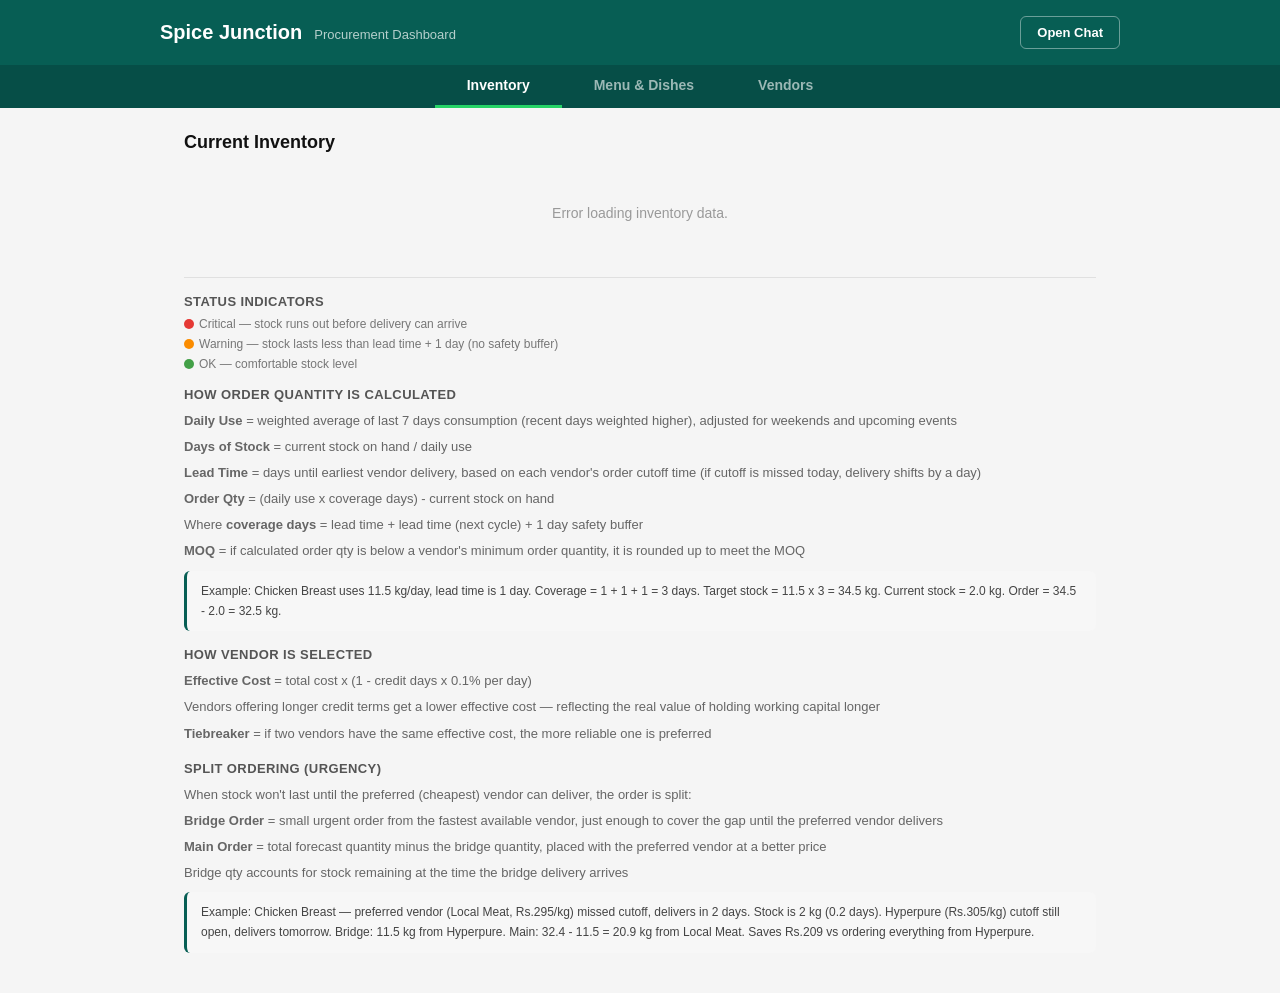
==== proto/ui/dashboard.html @ a5e8b10f "Add vendor dashboard, MOQ, credit-adjusted scoring, and split ordering - Add Vendors tab to dashboar" ====
<!DOCTYPE html>
<html lang="en">
<head>
    <meta charset="UTF-8">
    <meta name="viewport" content="width=device-width, initial-scale=1.0">
    <title>NAM Procurement - Dashboard</title>
    <link rel="stylesheet" href="dashboard.css">
</head>
<body>
    <!-- Header -->
    <div class="db-header">
        <div class="db-header-content">
            <div class="db-header-left">
                <h1>Spice Junction</h1>
                <span class="db-header-subtitle">Procurement Dashboard</span>
            </div>
            <a href="index.html" class="btn-chat">Open Chat</a>
        </div>
    </div>

    <!-- Tab Bar -->
    <div class="db-tab-bar">
        <button class="db-tab active" data-tab="inventory">Inventory</button>
        <button class="db-tab" data-tab="menu">Menu & Dishes</button>
        <button class="db-tab" data-tab="vendors">Vendors</button>
    </div>

    <!-- Inventory View -->
    <div id="inventoryView" class="db-view">
        <div class="db-section-header">
            <div>
                <h2>Current Inventory</h2>
                <span class="db-date" id="inventoryDate"></span>
            </div>
        </div>

        <div id="inventoryContent">
            <p class="loading-text">Loading inventory...</p>
        </div>

        <div class="db-footnotes">
            <div class="db-footnote-section">
                <h3>Status Indicators</h3>
                <div class="db-legend">
                    <span class="legend-item"><span class="dot dot-critical"></span> Critical — stock runs out before delivery can arrive</span>
                    <span class="legend-item"><span class="dot dot-warning"></span> Warning — stock lasts less than lead time + 1 day (no safety buffer)</span>
                    <span class="legend-item"><span class="dot dot-ok"></span> OK — comfortable stock level</span>
                </div>
            </div>
            <div class="db-footnote-section">
                <h3>How Order Quantity is Calculated</h3>
                <div class="db-formula">
                    <p><strong>Daily Use</strong> = weighted average of last 7 days consumption (recent days weighted higher), adjusted for weekends and upcoming events</p>
                    <p><strong>Days of Stock</strong> = current stock on hand / daily use</p>
                    <p><strong>Lead Time</strong> = days until earliest vendor delivery, based on each vendor's order cutoff time (if cutoff is missed today, delivery shifts by a day)</p>
                    <p><strong>Order Qty</strong> = (daily use x coverage days) - current stock on hand</p>
                    <p>Where <strong>coverage days</strong> = lead time + lead time (next cycle) + 1 day safety buffer</p>
                    <p><strong>MOQ</strong> = if calculated order qty is below a vendor's minimum order quantity, it is rounded up to meet the MOQ</p>
                    <p class="db-formula-example">Example: Chicken Breast uses 11.5 kg/day, lead time is 1 day. Coverage = 1 + 1 + 1 = 3 days. Target stock = 11.5 x 3 = 34.5 kg. Current stock = 2.0 kg. Order = 34.5 - 2.0 = 32.5 kg.</p>
                </div>
            </div>
            <div class="db-footnote-section">
                <h3>How Vendor is Selected</h3>
                <div class="db-formula">
                    <p><strong>Effective Cost</strong> = total cost x (1 - credit days x 0.1% per day)</p>
                    <p>Vendors offering longer credit terms get a lower effective cost — reflecting the real value of holding working capital longer</p>
                    <p><strong>Tiebreaker</strong> = if two vendors have the same effective cost, the more reliable one is preferred</p>
                </div>
            </div>
            <div class="db-footnote-section">
                <h3>Split Ordering (Urgency)</h3>
                <div class="db-formula">
                    <p>When stock won't last until the preferred (cheapest) vendor can deliver, the order is split:</p>
                    <p><strong>Bridge Order</strong> = small urgent order from the fastest available vendor, just enough to cover the gap until the preferred vendor delivers</p>
                    <p><strong>Main Order</strong> = total forecast quantity minus the bridge quantity, placed with the preferred vendor at a better price</p>
                    <p>Bridge qty accounts for stock remaining at the time the bridge delivery arrives</p>
                    <p class="db-formula-example">Example: Chicken Breast — preferred vendor (Local Meat, Rs.295/kg) missed cutoff, delivers in 2 days. Stock is 2 kg (0.2 days). Hyperpure (Rs.305/kg) cutoff still open, delivers tomorrow. Bridge: 11.5 kg from Hyperpure. Main: 32.4 - 11.5 = 20.9 kg from Local Meat. Saves Rs.209 vs ordering everything from Hyperpure.</p>
                </div>
            </div>
        </div>
    </div>

    <!-- Menu View -->
    <div id="menuView" class="db-view" style="display:none">
        <div class="db-section-header">
            <div>
                <h2>Dishes & Ingredient Breakdown</h2>
                <span class="db-date" id="menuPeriod"></span>
            </div>
        </div>

        <div id="menuContent">
            <p class="loading-text">Loading menu data...</p>
        </div>
    </div>

    <!-- Vendors View -->
    <div id="vendorsView" class="db-view" style="display:none">
        <div class="db-section-header">
            <div>
                <h2>Vendors & Ingredients</h2>
                <span class="db-date" id="vendorsDate"></span>
            </div>
        </div>

        <div id="vendorsContent">
            <p class="loading-text">Loading vendor data...</p>
        </div>

        <div class="db-footnotes">
            <div class="db-footnote-section">
                <h3>About Vendor Data</h3>
                <div class="db-formula">
                    <p><strong>Latest Price</strong> = price from the most recent pricing snapshot</p>
                    <p><strong>Avg Price</strong> = average across all historical pricing snapshots</p>
                    <p><strong>Reliability</strong> = on-time delivery percentage based on past orders</p>
                    <p><strong>Cutoff Time</strong> = orders placed after this time ship the next business day</p>
                </div>
            </div>
        </div>
    </div>

    <script src="dashboard.js"></script>
</body>
</html>
---- proto/ui/dashboard.css ----
* {
    margin: 0;
    padding: 0;
    box-sizing: border-box;
}

body {
    font-family: -apple-system, BlinkMacSystemFont, 'Segoe UI', 'Helvetica Neue', sans-serif;
    background-color: #f5f5f5;
    color: #222;
}

/* ====== Header ====== */
.db-header {
    background-color: #075E54;
    color: white;
    padding: 16px 24px;
    box-shadow: 0 2px 5px rgba(0, 0, 0, 0.15);
}

.db-header-content {
    max-width: 960px;
    margin: 0 auto;
    display: flex;
    justify-content: space-between;
    align-items: center;
}

.db-header-left {
    display: flex;
    align-items: baseline;
    gap: 12px;
}

.db-header h1 {
    font-size: 20px;
    font-weight: 700;
}

.db-header-subtitle {
    font-size: 13px;
    color: rgba(255, 255, 255, 0.7);
}

.btn-chat {
    color: white;
    text-decoration: none;
    font-size: 13px;
    font-weight: 600;
    padding: 8px 16px;
    border-radius: 6px;
    border: 1px solid rgba(255, 255, 255, 0.4);
    transition: all 0.2s;
}

.btn-chat:hover {
    background-color: rgba(255, 255, 255, 0.1);
    border-color: rgba(255, 255, 255, 0.7);
}

/* ====== Tab Bar ====== */
.db-tab-bar {
    background-color: #064E47;
    display: flex;
    justify-content: center;
    gap: 0;
}

.db-tab {
    padding: 12px 32px;
    background: none;
    border: none;
    color: rgba(255, 255, 255, 0.6);
    font-size: 14px;
    font-weight: 600;
    cursor: pointer;
    border-bottom: 3px solid transparent;
    transition: all 0.2s;
}

.db-tab:hover {
    color: rgba(255, 255, 255, 0.85);
}

.db-tab.active {
    color: white;
    border-bottom-color: #25D366;
}

/* ====== View Container ====== */
.db-view {
    max-width: 960px;
    margin: 0 auto;
    padding: 24px;
}

.db-section-header {
    display: flex;
    justify-content: space-between;
    align-items: flex-start;
    margin-bottom: 16px;
}

.db-section-header h2 {
    font-size: 18px;
    font-weight: 700;
    color: #111;
    margin-bottom: 4px;
}

.db-date {
    font-size: 13px;
    color: #777;
}

/* ====== Legend ====== */
.db-legend {
    display: flex;
    flex-direction: column;
    gap: 6px;
    font-size: 12px;
    color: #777;
}

.db-footnotes {
    margin-top: 24px;
    padding-top: 16px;
    border-top: 1px solid #e0e0e0;
}

.db-footnote-section {
    margin-bottom: 16px;
}

.db-footnote-section h3 {
    font-size: 13px;
    font-weight: 700;
    color: #555;
    margin-bottom: 8px;
    text-transform: uppercase;
    letter-spacing: 0.4px;
}

.db-formula {
    font-size: 13px;
    color: #666;
    line-height: 1.7;
}

.db-formula p {
    margin-bottom: 4px;
}

.db-formula-example {
    margin-top: 8px;
    padding: 10px 14px;
    background: #f7f7f7;
    border-radius: 6px;
    border-left: 3px solid #075E54;
    color: #444;
    font-size: 12px;
}

.legend-item {
    display: flex;
    align-items: center;
    gap: 5px;
}

.dot {
    width: 10px;
    height: 10px;
    border-radius: 50%;
    display: inline-block;
    flex-shrink: 0;
}

.dot-critical { background-color: #e53935; }
.dot-warning  { background-color: #fb8c00; }
.dot-ok       { background-color: #43a047; }

/* ====== Inventory Cards ====== */
.inv-card {
    background: white;
    border-radius: 8px;
    margin-bottom: 10px;
    box-shadow: 0 1px 3px rgba(0, 0, 0, 0.08);
    overflow: hidden;
}

.inv-row {
    display: flex;
    justify-content: space-between;
    align-items: center;
    padding: 14px 20px;
    cursor: pointer;
    transition: background-color 0.15s;
}

.inv-row:hover {
    background-color: #fafafa;
}

.inv-left {
    display: flex;
    align-items: center;
    gap: 10px;
    min-width: 200px;
}

.inv-info {
    display: flex;
    flex-direction: column;
    gap: 2px;
}

.inv-name {
    font-weight: 600;
    font-size: 14px;
    color: #111;
}

.inv-meta {
    font-size: 12px;
    color: #888;
}

.inv-stats {
    display: flex;
    align-items: center;
    gap: 24px;
}

.inv-stat {
    display: flex;
    flex-direction: column;
    align-items: flex-end;
    min-width: 70px;
}

.inv-stat-value {
    font-size: 14px;
    font-weight: 700;
    color: #222;
    white-space: nowrap;
}

.inv-stat-label {
    font-size: 10px;
    color: #999;
    text-transform: uppercase;
    letter-spacing: 0.3px;
    margin-top: 1px;
}

.val-critical { color: #e53935; font-weight: 700; }
.val-warning  { color: #fb8c00; font-weight: 700; }
.val-ok       { color: #43a047; font-weight: 600; }
.val-order    { color: #1565c0; font-weight: 700; }

.moq-note {
    font-size: 10px;
    color: #e67e22;
    font-weight: normal;
}

/* Expandable vendor details */
.inv-details {
    display: none;
    border-top: 1px solid #eee;
}

.inv-card.expanded .inv-details {
    display: block;
}

.inv-card .expand-icon {
    font-size: 11px;
    color: #bbb;
    transition: transform 0.2s;
    margin-left: 8px;
}

.inv-card.expanded .expand-icon {
    transform: rotate(180deg);
}

.inv-vendor-table {
    width: 100%;
    border-collapse: collapse;
    font-size: 13px;
}

.inv-vendor-table thead {
    background: #f7f7f7;
}

.inv-vendor-table th {
    padding: 8px 20px;
    text-align: left;
    font-weight: 600;
    color: #666;
    font-size: 11px;
    text-transform: uppercase;
    letter-spacing: 0.3px;
}

.inv-vendor-table th.num {
    text-align: right;
}

.inv-vendor-table td {
    padding: 8px 20px;
    color: #333;
    border-top: 1px solid #f5f5f5;
}

.inv-vendor-table td.num {
    text-align: right;
    font-weight: 500;
    font-variant-numeric: tabular-nums;
}

.inv-vendor-table tbody tr:last-child td {
    padding-bottom: 12px;
}

.cutoff-ok {
    color: #43a047;
    font-weight: 600;
}

.cutoff-missed {
    color: #e53935;
    font-weight: 600;
}

.vendor-reliability {
    font-size: 11px;
    color: #999;
    font-weight: 400;
}

.no-vendors {
    text-align: center;
    color: #999;
    padding: 16px;
    font-style: italic;
}

.loading-text {
    text-align: center;
    color: #999;
    padding: 32px 0;
    font-size: 14px;
}

/* ====== Menu Dish Cards ====== */
.dish-card {
    background: white;
    border-radius: 8px;
    margin-bottom: 10px;
    box-shadow: 0 1px 3px rgba(0, 0, 0, 0.08);
    overflow: hidden;
}

.dish-row {
    display: flex;
    justify-content: space-between;
    align-items: center;
    padding: 14px 20px;
    cursor: pointer;
    transition: background-color 0.15s;
}

.dish-row:hover {
    background-color: #fafafa;
}

.dish-info {
    display: flex;
    flex-direction: column;
    gap: 3px;
}

.dish-name {
    font-weight: 600;
    font-size: 15px;
    color: #111;
}

.dish-meta {
    font-size: 12px;
    color: #888;
}

.dish-stats {
    display: flex;
    align-items: center;
    gap: 20px;
    font-size: 14px;
}

.dish-stat {
    display: flex;
    flex-direction: column;
    align-items: flex-end;
}

.dish-stat-value {
    font-weight: 700;
    color: #111;
}

.dish-stat-label {
    font-size: 10px;
    color: #999;
    text-transform: uppercase;
    letter-spacing: 0.3px;
}

.dish-stat-value.zero {
    color: #ccc;
    font-style: italic;
    font-weight: 400;
}

.expand-icon {
    font-size: 11px;
    color: #bbb;
    transition: transform 0.2s;
    margin-left: 8px;
}

.dish-card.expanded .expand-icon {
    transform: rotate(180deg);
}

/* Ingredient breakdown table */
.dish-ingredients {
    display: none;
    border-top: 1px solid #eee;
}

.dish-card.expanded .dish-ingredients {
    display: block;
}

.ing-table {
    width: 100%;
    border-collapse: collapse;
    font-size: 13px;
}

.ing-table thead {
    background: #f7f7f7;
}

.ing-table th {
    padding: 8px 20px;
    text-align: left;
    font-weight: 600;
    color: #666;
    font-size: 11px;
    text-transform: uppercase;
    letter-spacing: 0.3px;
}

.ing-table th.num {
    text-align: right;
}

.ing-table td {
    padding: 7px 20px;
    color: #333;
    border-top: 1px solid #f5f5f5;
}

.ing-table td.num {
    text-align: right;
    font-weight: 500;
    font-variant-numeric: tabular-nums;
}

.ing-table tbody tr:last-child td {
    padding-bottom: 12px;
}

/* ====== Vendor Cards ====== */
.vendor-card {
    background: white;
    border-radius: 8px;
    margin-bottom: 10px;
    box-shadow: 0 1px 3px rgba(0, 0, 0, 0.08);
    overflow: hidden;
}

.vendor-row {
    display: flex;
    justify-content: space-between;
    align-items: center;
    padding: 14px 20px;
    cursor: pointer;
    transition: background-color 0.15s;
}

.vendor-row:hover {
    background-color: #fafafa;
}

.vendor-left {
    display: flex;
    align-items: center;
    gap: 10px;
    min-width: 200px;
}

.vendor-info {
    display: flex;
    flex-direction: column;
    gap: 2px;
}

.vendor-name {
    font-weight: 600;
    font-size: 15px;
    color: #111;
}

.vendor-meta {
    font-size: 12px;
    color: #888;
}

.vendor-stats {
    display: flex;
    align-items: center;
    gap: 24px;
}

.vendor-stat {
    display: flex;
    flex-direction: column;
    align-items: flex-end;
    min-width: 60px;
}

.vendor-stat-value {
    font-size: 14px;
    font-weight: 700;
    color: #222;
    white-space: nowrap;
}

.vendor-stat-label {
    font-size: 10px;
    color: #999;
    text-transform: uppercase;
    letter-spacing: 0.3px;
    margin-top: 1px;
}

.vendor-details {
    display: none;
    border-top: 1px solid #eee;
}

.vendor-card.expanded .vendor-details {
    display: block;
}

.vendor-card .expand-icon {
    font-size: 11px;
    color: #bbb;
    transition: transform 0.2s;
    margin-left: 8px;
}

.vendor-card.expanded .expand-icon {
    transform: rotate(180deg);
}

.vendor-contact-bar {
    display: flex;
    gap: 24px;
    padding: 10px 20px;
    background: #f9f9f9;
    font-size: 12px;
    color: #666;
    border-bottom: 1px solid #f0f0f0;
}

.vendor-ing-table {
    width: 100%;
    border-collapse: collapse;
    font-size: 13px;
}

.vendor-ing-table thead {
    background: #f7f7f7;
}

.vendor-ing-table th {
    padding: 8px 20px;
    text-align: left;
    font-weight: 600;
    color: #666;
    font-size: 11px;
    text-transform: uppercase;
    letter-spacing: 0.3px;
}

.vendor-ing-table th.num {
    text-align: right;
}

.vendor-ing-table td {
    padding: 7px 20px;
    color: #333;
    border-top: 1px solid #f5f5f5;
}

.vendor-ing-table td.num {
    text-align: right;
    font-weight: 500;
    font-variant-numeric: tabular-nums;
}

.vendor-ing-table tbody tr:last-child td {
    padding-bottom: 12px;
}

/* ====== Responsive ====== */
@media (max-width: 768px) {
    .db-view {
        padding: 16px;
    }

    .db-header-left {
        flex-direction: column;
        gap: 2px;
    }

    .db-section-header {
        flex-direction: column;
        gap: 8px;
    }

    .db-table {
        font-size: 13px;
    }

    .db-table th,
    .db-table td {
        padding: 8px 10px;
    }

    .dish-stats {
        gap: 12px;
    }
}

/* ====== Scrollbar ====== */
body::-webkit-scrollbar {
    width: 8px;
}

body::-webkit-scrollbar-track {
    background: #f5f5f5;
}

body::-webkit-scrollbar-thumb {
    background: #ccc;
    border-radius: 4px;
}

body::-webkit-scrollbar-thumb:hover {
    background: #aaa;
}
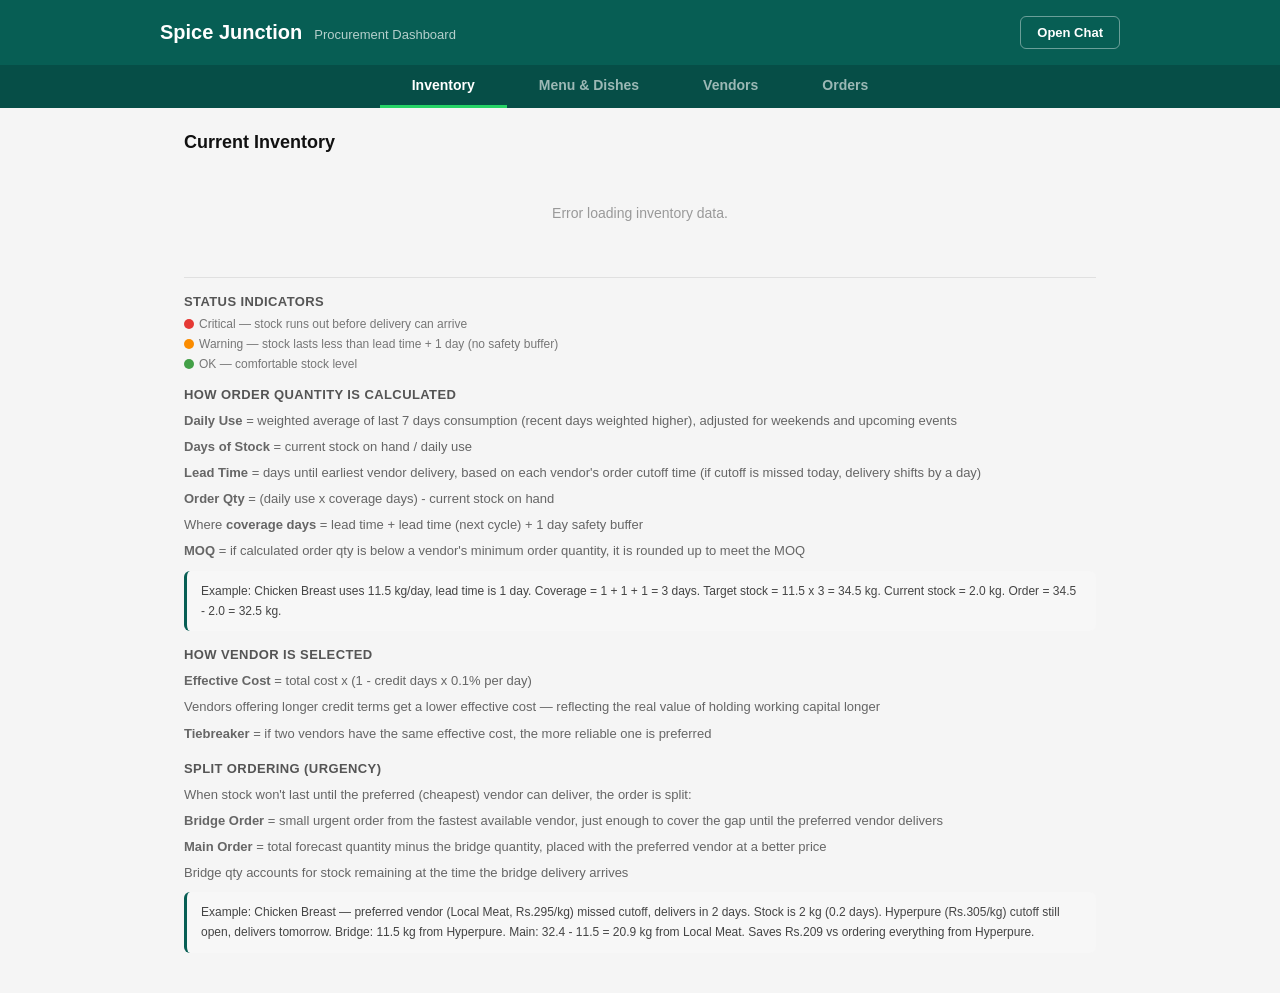
==== commit 1c98c996: "Implement context-aware order placement with smart queuing Add two major features to the procurement" ====
--- a/proto/ui/dashboard.html
+++ b/proto/ui/dashboard.html
@@ -23,6 +23,7 @@
         <button class="db-tab active" data-tab="inventory">Inventory</button>
         <button class="db-tab" data-tab="menu">Menu & Dishes</button>
         <button class="db-tab" data-tab="vendors">Vendors</button>
+        <button class="db-tab" data-tab="orders">Orders</button>
     </div>
 
     <!-- Inventory View -->
@@ -120,6 +121,26 @@
         </div>
     </div>
 
+    <!-- Orders View -->
+    <div id="ordersView" class="db-view" style="display:none">
+        <div class="db-section-header">
+            <div>
+                <h2>Orders</h2>
+                <span class="db-date" id="ordersDate"></span>
+            </div>
+            <div class="db-filter-bar">
+                <button class="filter-btn active" data-status="all">All</button>
+                <button class="filter-btn" data-status="queued">Queued</button>
+                <button class="filter-btn" data-status="dispatched">Dispatched</button>
+                <button class="filter-btn" data-status="confirmed">Confirmed</button>
+                <button class="filter-btn" data-status="cancelled">Cancelled</button>
+            </div>
+        </div>
+        <div id="ordersContent">
+            <p class="loading-text">Loading orders...</p>
+        </div>
+    </div>
+
     <script src="dashboard.js"></script>
 </body>
 </html>
--- a/proto/ui/dashboard.css
+++ b/proto/ui/dashboard.css
@@ -677,3 +677,161 @@
 body::-webkit-scrollbar-thumb:hover {
     background: #aaa;
 }
+
+/* ====== Orders ====== */
+
+.db-filter-bar {
+    display: flex;
+    gap: 8px;
+    margin-bottom: 20px;
+}
+
+.filter-btn {
+    padding: 8px 16px;
+    background-color: #f0f0f0;
+    border: 1px solid #ddd;
+    border-radius: 4px;
+    cursor: pointer;
+    font-size: 13px;
+    font-weight: 600;
+    transition: all 0.2s;
+}
+
+.filter-btn:hover {
+    background-color: #e5e5e5;
+}
+
+.filter-btn.active {
+    background-color: #075E54;
+    color: white;
+    border-color: #075E54;
+}
+
+.order-card {
+    background-color: white;
+    border: 1px solid #ddd;
+    border-radius: 6px;
+    padding: 16px;
+    margin-bottom: 12px;
+    box-shadow: 0 1px 3px rgba(0, 0, 0, 0.1);
+}
+
+.order-header {
+    display: flex;
+    justify-content: space-between;
+    align-items: center;
+    margin-bottom: 12px;
+    padding-bottom: 12px;
+    border-bottom: 1px solid #f0f0f0;
+}
+
+.order-id {
+    font-weight: 700;
+    color: #222;
+    font-size: 14px;
+}
+
+.status-badge {
+    padding: 4px 12px;
+    border-radius: 4px;
+    font-size: 11px;
+    font-weight: 700;
+    text-transform: uppercase;
+}
+
+.status-queued {
+    background-color: #ffd700;
+    color: #333;
+}
+
+.status-dispatched {
+    background-color: #4CAF50;
+    color: white;
+}
+
+.status-confirmed {
+    background-color: #2196F3;
+    color: white;
+}
+
+.status-cancelled {
+    background-color: #9E9E9E;
+    color: white;
+}
+
+.status-suggested {
+    background-color: #9C27B0;
+    color: white;
+}
+
+.order-body {
+    font-size: 13px;
+    color: #555;
+    margin-bottom: 12px;
+}
+
+.order-items,
+.order-cost,
+.order-created {
+    margin-bottom: 8px;
+}
+
+.order-items strong,
+.order-cost strong,
+.order-created strong {
+    color: #222;
+}
+
+.order-schedule {
+    margin-top: 8px;
+    padding: 8px;
+    background-color: #f9f9f9;
+    border-left: 3px solid #075E54;
+    color: #222;
+    font-weight: 500;
+}
+
+.order-actions {
+    display: flex;
+    gap: 8px;
+    margin-top: 12px;
+    padding-top: 12px;
+    border-top: 1px solid #f0f0f0;
+}
+
+.btn-action {
+    padding: 8px 16px;
+    border: none;
+    border-radius: 4px;
+    font-size: 12px;
+    font-weight: 600;
+    cursor: pointer;
+    transition: all 0.2s;
+}
+
+.btn-confirm {
+    background-color: #2196F3;
+    color: white;
+}
+
+.btn-confirm:hover {
+    background-color: #1976D2;
+}
+
+.btn-cancel {
+    background-color: #f44336;
+    color: white;
+}
+
+.btn-cancel:hover {
+    background-color: #d32f2f;
+}
+
+.btn-send-now {
+    background-color: #4CAF50;
+    color: white;
+}
+
+.btn-send-now:hover {
+    background-color: #388E3C;
+}
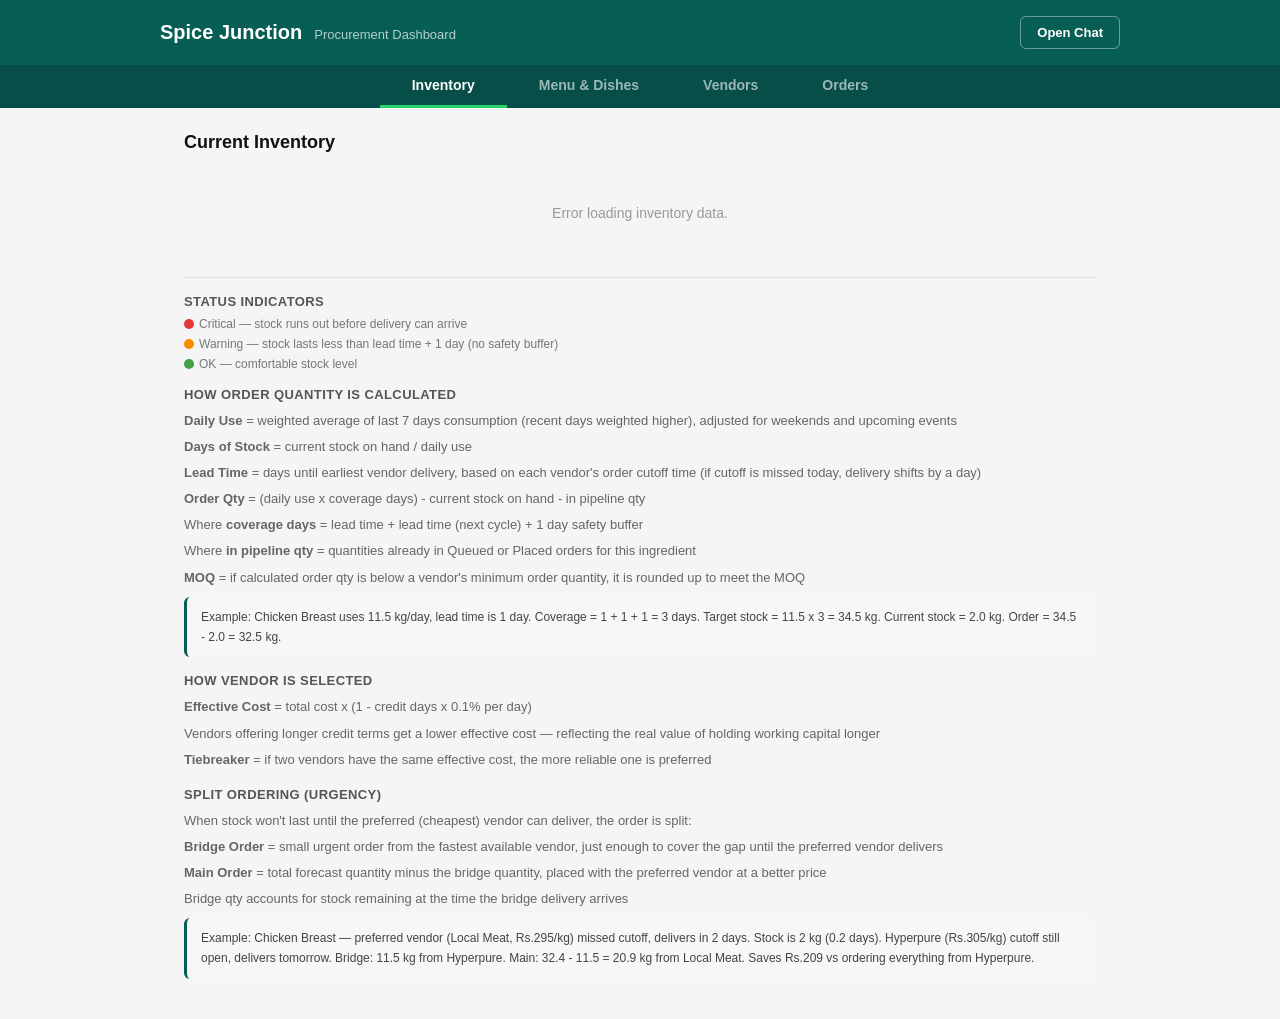
==== commit b92a30a2: "Fix: MOQ check, split order inflation, and forecast Place Order button - MOQ check now compares agai" ====
--- a/proto/ui/dashboard.html
+++ b/proto/ui/dashboard.html
@@ -54,8 +54,9 @@
                     <p><strong>Daily Use</strong> = weighted average of last 7 days consumption (recent days weighted higher), adjusted for weekends and upcoming events</p>
                     <p><strong>Days of Stock</strong> = current stock on hand / daily use</p>
                     <p><strong>Lead Time</strong> = days until earliest vendor delivery, based on each vendor's order cutoff time (if cutoff is missed today, delivery shifts by a day)</p>
-                    <p><strong>Order Qty</strong> = (daily use x coverage days) - current stock on hand</p>
+                    <p><strong>Order Qty</strong> = (daily use x coverage days) - current stock on hand - in pipeline qty</p>
                     <p>Where <strong>coverage days</strong> = lead time + lead time (next cycle) + 1 day safety buffer</p>
+                    <p>Where <strong>in pipeline qty</strong> = quantities already in Queued or Placed orders for this ingredient</p>
                     <p><strong>MOQ</strong> = if calculated order qty is below a vendor's minimum order quantity, it is rounded up to meet the MOQ</p>
                     <p class="db-formula-example">Example: Chicken Breast uses 11.5 kg/day, lead time is 1 day. Coverage = 1 + 1 + 1 = 3 days. Target stock = 11.5 x 3 = 34.5 kg. Current stock = 2.0 kg. Order = 34.5 - 2.0 = 32.5 kg.</p>
                 </div>
@@ -130,9 +131,10 @@
             </div>
             <div class="db-filter-bar">
                 <button class="filter-btn active" data-status="all">All</button>
+                <button class="filter-btn" data-status="suggested">Suggested</button>
                 <button class="filter-btn" data-status="queued">Queued</button>
-                <button class="filter-btn" data-status="dispatched">Dispatched</button>
-                <button class="filter-btn" data-status="confirmed">Confirmed</button>
+                <button class="filter-btn" data-status="placed">Placed</button>
+                <button class="filter-btn" data-status="received">Received</button>
                 <button class="filter-btn" data-status="cancelled">Cancelled</button>
             </div>
         </div>
--- a/proto/ui/dashboard.css
+++ b/proto/ui/dashboard.css
@@ -253,10 +253,11 @@
     margin-top: 1px;
 }
 
-.val-critical { color: #e53935; font-weight: 700; }
-.val-warning  { color: #fb8c00; font-weight: 700; }
-.val-ok       { color: #43a047; font-weight: 600; }
-.val-order    { color: #1565c0; font-weight: 700; }
+.val-critical  { color: #e53935; font-weight: 700; }
+.val-warning   { color: #fb8c00; font-weight: 700; }
+.val-ok        { color: #43a047; font-weight: 600; }
+.val-order     { color: #1565c0; font-weight: 700; }
+.val-pipeline  { color: #7d5a00; font-weight: 600; }
 
 .moq-note {
     font-size: 10px;
@@ -710,19 +711,19 @@
 .order-card {
     background-color: white;
     border: 1px solid #ddd;
-    border-radius: 6px;
-    padding: 16px;
+    border-radius: 8px;
+    padding: 0;
     margin-bottom: 12px;
-    box-shadow: 0 1px 3px rgba(0, 0, 0, 0.1);
+    box-shadow: 0 1px 3px rgba(0, 0, 0, 0.08);
+    overflow: hidden;
 }
 
 .order-header {
     display: flex;
     justify-content: space-between;
     align-items: center;
-    margin-bottom: 12px;
-    padding-bottom: 12px;
-    border-bottom: 1px solid #f0f0f0;
+    padding: 14px 16px;
+    border-bottom: 1px solid #eee;
 }
 
 .order-id {
@@ -739,18 +740,24 @@
     text-transform: uppercase;
 }
 
+.status-suggested {
+    background-color: #9C27B0;
+    color: white;
+}
+
+
 .status-queued {
     background-color: #ffd700;
     color: #333;
 }
 
-.status-dispatched {
+.status-placed {
     background-color: #4CAF50;
     color: white;
 }
 
-.status-confirmed {
-    background-color: #2196F3;
+.status-received {
+    background-color: #1B5E20;
     color: white;
 }
 
@@ -759,44 +766,104 @@
     color: white;
 }
 
-.status-suggested {
-    background-color: #9C27B0;
-    color: white;
-}
-
-.order-body {
-    font-size: 13px;
+.order-meta {
+    font-size: 12px;
+    color: #888;
+    padding: 8px 16px;
+    border-bottom: 1px solid #f5f5f5;
+    background: #fafafa;
+}
+
+.order-line-table {
+    width: 100%;
+    border-collapse: collapse;
+    font-size: 13px;
+    margin-bottom: 0;
+}
+
+.order-line-table thead {
+    background: #f7f7f7;
+}
+
+.order-line-table th {
+    padding: 8px 16px;
+    text-align: left;
+    font-weight: 600;
+    color: #666;
+    font-size: 11px;
+    text-transform: uppercase;
+    letter-spacing: 0.3px;
+    border-bottom: 1px solid #e8e8e8;
+}
+
+.order-line-table th.num {
+    text-align: right;
+}
+
+.order-line-table td {
+    padding: 9px 16px;
+    color: #333;
+    border-top: 1px solid #f0f0f0;
+    font-size: 13px;
+}
+
+.order-line-table td.num {
+    text-align: right;
+    font-variant-numeric: tabular-nums;
+}
+
+.order-line-table tfoot td {
+    border-top: 2px solid #e0e0e0;
+    padding: 9px 16px;
+    background: #f7f7f7;
+}
+
+.total-label {
+    font-weight: 600;
     color: #555;
-    margin-bottom: 12px;
-}
-
-.order-items,
-.order-cost,
-.order-created {
-    margin-bottom: 8px;
-}
-
-.order-items strong,
-.order-cost strong,
-.order-created strong {
-    color: #222;
+    font-size: 12px;
+    text-align: right;
+    text-transform: uppercase;
+    letter-spacing: 0.3px;
+}
+
+.total-value {
+    font-weight: 700;
+    color: #111;
+    font-size: 14px;
+    text-align: right;
+    font-variant-numeric: tabular-nums;
+}
+
+.bridge-tag {
+    display: inline-block;
+    font-size: 10px;
+    font-weight: 700;
+    background: #fff3e0;
+    color: #e65100;
+    border: 1px solid #ffcc80;
+    border-radius: 3px;
+    padding: 1px 5px;
+    margin-left: 5px;
+    vertical-align: middle;
+    text-transform: uppercase;
+    letter-spacing: 0.3px;
 }
 
 .order-schedule {
-    margin-top: 8px;
-    padding: 8px;
-    background-color: #f9f9f9;
+    margin-top: 4px;
+    padding-left: 8px;
     border-left: 3px solid #075E54;
-    color: #222;
+    color: #333;
     font-weight: 500;
 }
 
 .order-actions {
     display: flex;
     gap: 8px;
-    margin-top: 12px;
-    padding-top: 12px;
-    border-top: 1px solid #f0f0f0;
+    padding: 12px 16px;
+    border-top: 1px solid #eee;
+    background: #fafafa;
 }
 
 .btn-action {
@@ -827,6 +894,15 @@
     background-color: #d32f2f;
 }
 
+.btn-receive {
+    background-color: #1B5E20;
+    color: white;
+}
+
+.btn-receive:hover {
+    background-color: #0d3d10;
+}
+
 .btn-send-now {
     background-color: #4CAF50;
     color: white;
